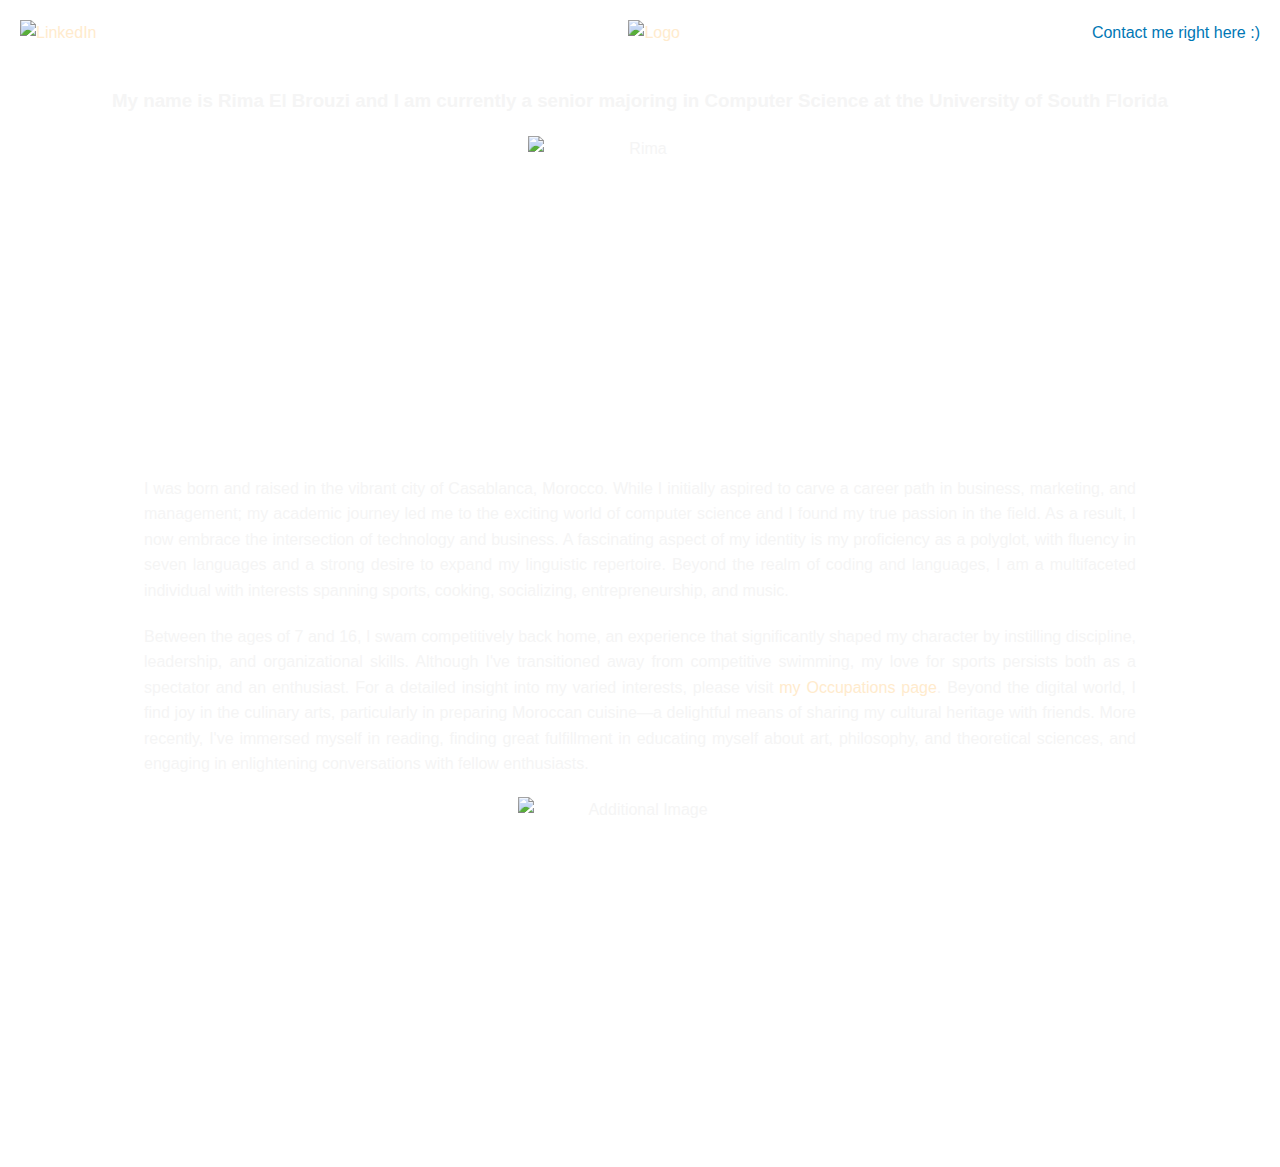
==== about.me.html @ d4da41e7 "Add files via upload" ====
<!DOCTYPE html>
<html lang="en">
<head>
    <meta charset="UTF-8">
    <meta name="viewport" content="width=device-width, initial-scale=1.0">
    <link rel="icon" href="img/R.JPG" type="image/jpeg">
    <title>Who's Rima</title>
    <link rel="stylesheet" href="about.me.css">
</head> 
<body>
    <header>
        <div id="logo">
            <a href="https://www.linkedin.com/in/rimagnifique/" target="_blank">
                <img src="img/linkedin.png" alt="LinkedIn" class="icon">
            </a>
        </div>
        <div id="logor">
            <a href="index.html">
                <img src="img/logor.JPG" alt="Logo" class="logo" style="margin-left: 120px;">
            </a>
        </div>
        <div id="contact">
            <a href="mailto:relbrouzi@usf.edu">Contact me right here :)</a>
        </div>
    </header>
    
    <main>
        <section class="intro">
            <h3>My name is Rima El Brouzi and I am currently a senior majoring in Computer Science at the University of South Florida</h3>
            <img src="img/pic1.jpeg" alt="Rima" class="profile-pic">
        </section>
        <section class="bio">
            <p id="p1">
                I was born and raised in the vibrant city of Casablanca, Morocco. While I initially aspired to carve a career path in business, marketing, and management; my academic journey led me to the exciting world of computer science and I found my true passion in the field. As a result, I now embrace the intersection of technology and business. A fascinating aspect of my identity is my proficiency as a polyglot, with fluency in seven languages and a strong desire to expand my linguistic repertoire. Beyond the realm of coding and languages, I am a multifaceted individual with interests spanning sports, cooking, socializing, entrepreneurship, and music.
            </p>
            <p id="p2">
                Between the ages of 7 and 16, I swam competitively back home, an experience that significantly shaped my character by instilling discipline, leadership, and organizational skills. Although I've transitioned away from competitive swimming, my love for sports persists both as a spectator and an enthusiast. For a detailed insight into my varied interests, please visit <a href="education.html">my Occupations page</a>. Beyond the digital world, I find joy in the culinary arts, particularly in preparing Moroccan cuisine—a delightful means of sharing my cultural heritage with friends. More recently, I've immersed myself in reading, finding great fulfillment in educating myself about art, philosophy, and theoretical sciences, and engaging in enlightening conversations with fellow enthusiasts.
            </p>
            <img src="img/pic2.jpeg" alt="Additional Image" class="extra-pic">
        </section>
    </main>
</body>
</html>
---- about.me.css ----
/* Reset default margin and padding */
* {
    margin: 0;
    padding: 0;
    box-sizing: border-box;
}

body {
    font-family: Arial, sans-serif;
    color: whitesmoke;
    background: url('img/background.jpg') no-repeat center center fixed;
    background-size: cover;
    line-height: 1.6;
}

header {
    display: flex;
    justify-content: space-between;
    align-items: center;
    padding: 20px;
}

#logo .icon, #logor .logo {
    width: 48px;
    height: 40px;
}

#logor .logo {
    width: 140px;
    height: 90px;
}

#contact a {
    color: #0077b5;
    text-decoration: none;
    font-size: 16px;
}

main {
    padding: 20px;
    text-align: center;
}

.intro h3 {
    margin-bottom: 20px;
}

.profile-pic {
    width: 225px;
    height: 300px;
    margin: 0 auto;
    display: block;
}

.bio {
    margin-top: 40px;
}

.bio p {
    width: 80%;
    margin: 20px auto;
    text-align: justify;
}

#p1 {
    color: whitesmoke;
}

#p2 {
    color: whitesmoke;
}

.extra-pic {
    width: 245px;
    height: 330px;
    margin: 20px auto;
    display: block;
}

a {
    color: blanchedalmond;
    text-decoration: none;
}

a:hover {
    text-decoration: underline;
}
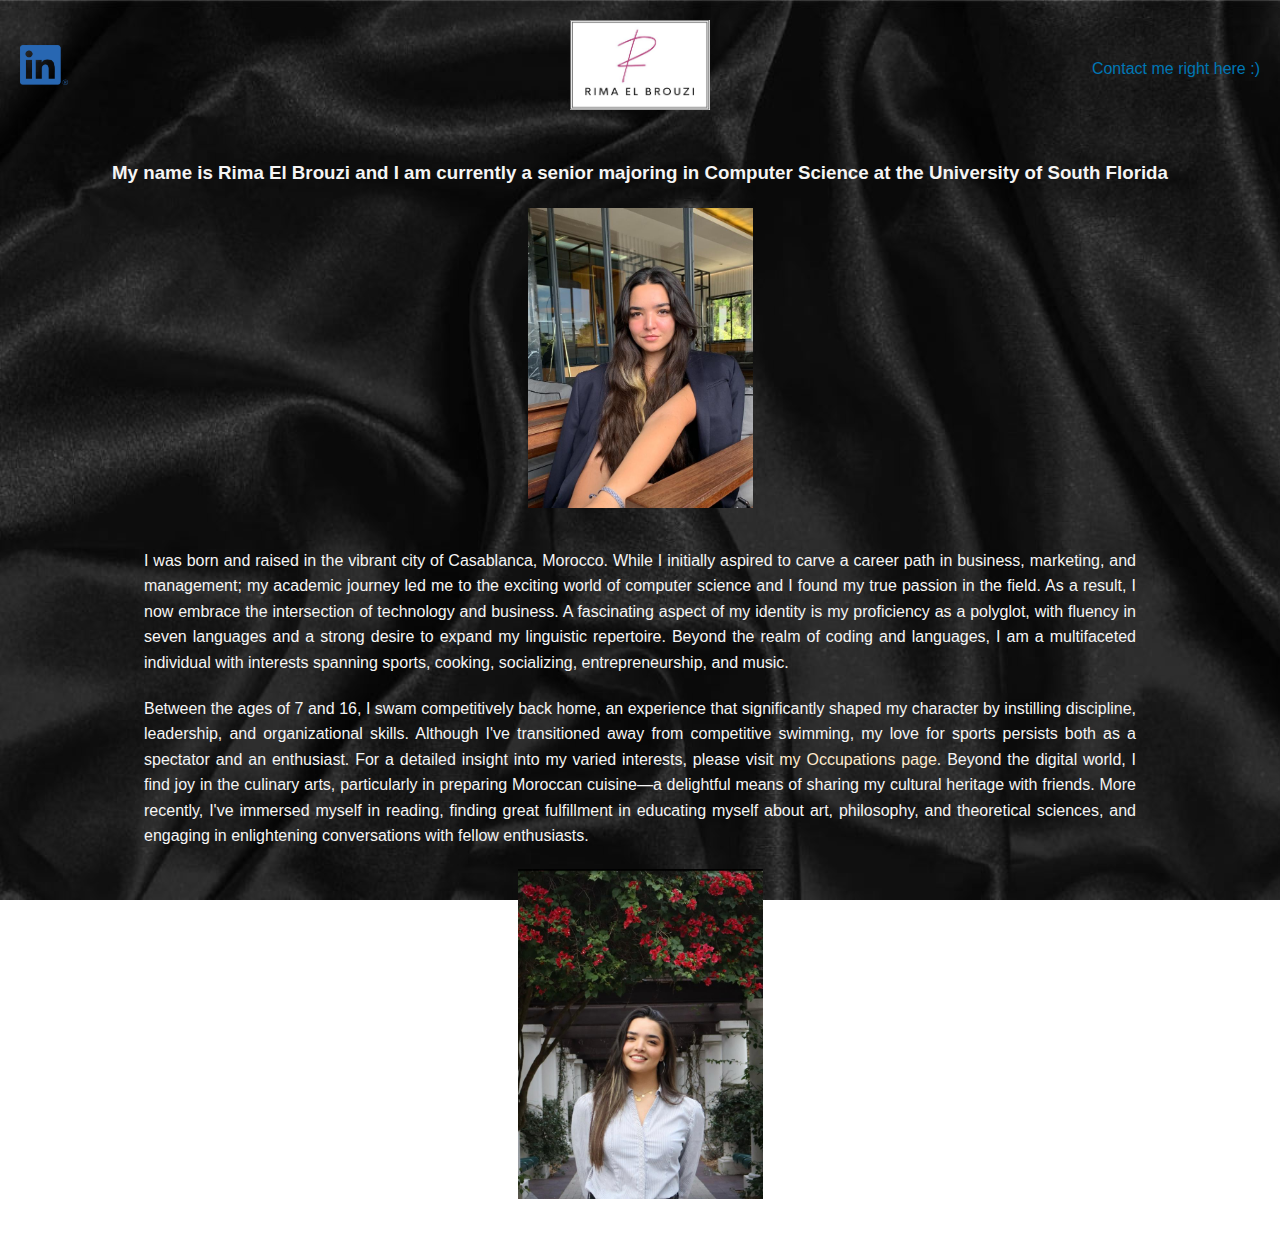
==== commit 02e1db3c: "Update linkedin in about.me.html" ====
--- a/about.me.html
+++ b/about.me.html
@@ -10,7 +10,7 @@
 <body>
     <header>
         <div id="logo">
-            <a href="https://www.linkedin.com/in/rimagnifique/" target="_blank">
+            <a href="https://www.linkedin.com/in/rimaelbrouzi/" target="_blank">
                 <img src="img/linkedin.png" alt="LinkedIn" class="icon">
             </a>
         </div>
